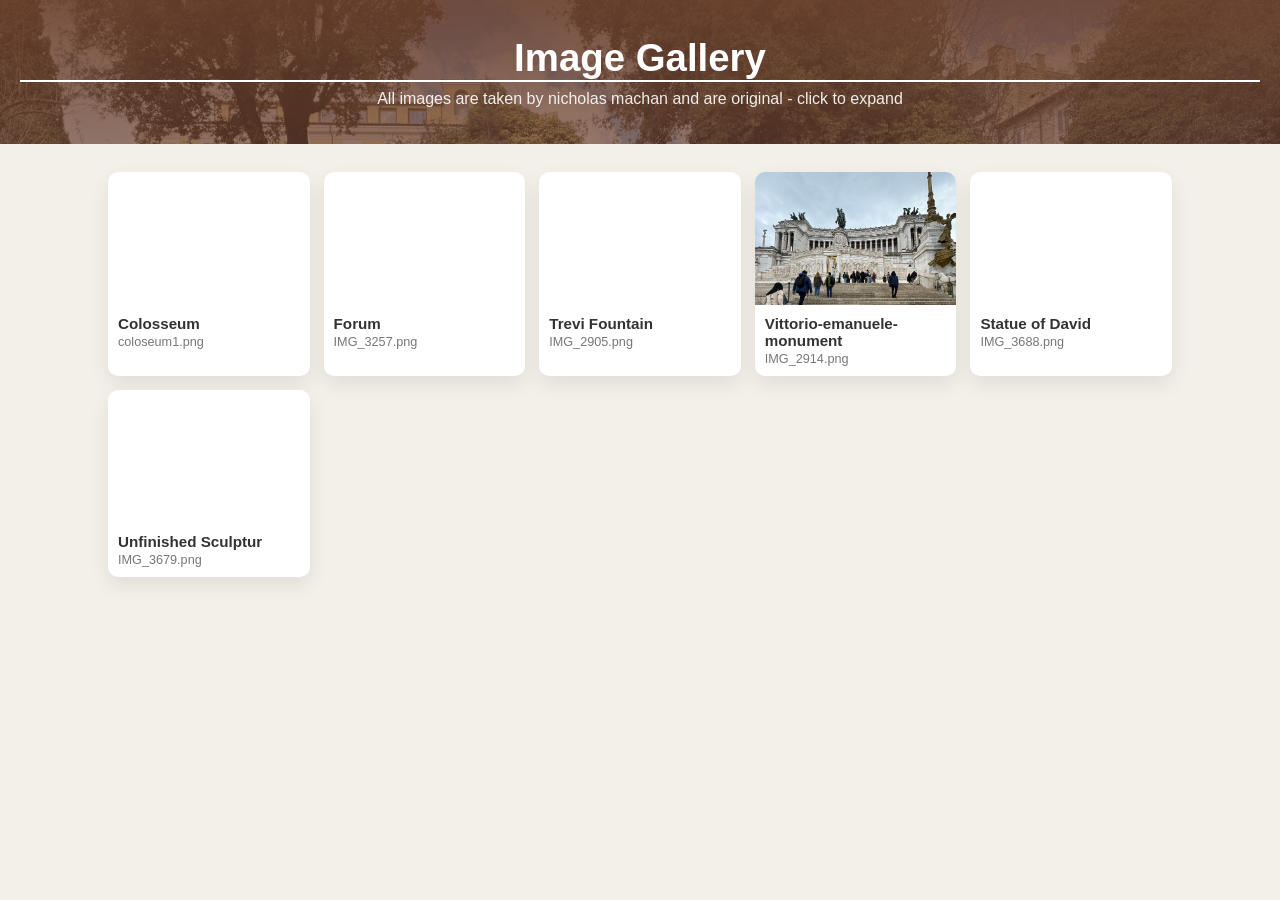
==== gallery.html @ 6375c6a1 "Create gallery.html" ====
<!doctype html>
<html lang="en">
<head>
  <meta charset="utf-8" />
  <meta name="viewport" content="width=device-width,initial-scale=1" />
  <title>Image Gallery — Ancient Rome Archive</title>
  <link rel="stylesheet" href="styles.css" />
  <style>
    /* Gallery-specific styles */
    .gallery-wrap{max-width:1100px;margin:28px auto;padding:0 18px}
    .gallery-grid{display:grid;grid-template-columns:repeat(auto-fill,minmax(180px,1fr));gap:14px}
    .img-card{background:#fff;border-radius:10px;overflow:hidden;box-shadow:0 8px 20px rgba(0,0,0,0.08);cursor:pointer;display:flex;flex-direction:column}
    .img-thumb{background-size:cover;background-position:center;padding-top:66%;width:100%}
    .img-meta{padding:10px;font-size:.95rem;color:#333}
    .img-meta small{color:#777}

    /* Modal viewer */
    .viewer{position:fixed;inset:0;display:none;align-items:center;justify-content:center;background:rgba(0,0,0,0.9);z-index:9999}
    .viewer.active{display:flex}
    .viewer img{max-width:95%;max-height:90%;border-radius:6px;box-shadow:0 18px 80px rgba(0,0,0,0.6)}
    .viewer .controls{position:fixed;top:18px;right:18px;color:#fff}
    .viewer .controls .close{background:rgba(0,0,0,0.45);padding:8px 10px;border-radius:6px;cursor:pointer}
    .viewer .nav{position:fixed;left:12px;right:12px;top:50%;display:flex;justify-content:space-between;pointer-events:none}
    .viewer .nav button{pointer-events:auto;background:rgba(255,255,255,0.06);border:0;color:#fff;padding:10px 12px;border-radius:6px;cursor:pointer}
  </style>
</head>
<body>
  <header class="site-header">
    <h1>Image Gallery</h1>
    <p class="tag">All images are taken by nicholas machan and are original - click to expand</p>
  </header>

  <main class="gallery-wrap">
    <section id="gallery" class="gallery-grid" aria-live="polite">
      <!-- cards generated by script -->
    </section>
  </main>

  <!-- Modal viewer -->
  <div id="viewer" class="viewer" role="dialog" aria-modal="true" aria-hidden="true">
    <div class="nav">
      <button id="prev" aria-label="Previous image">◀</button>
      <button id="next" aria-label="Next image">▶</button>
    </div>
    <img id="viewer-img" src="" alt="" />
    <div class="controls"><span class="close" id="close">✕</span></div>
  </div>

  <script>
    // Inline array of images to render as cards
    const IMAGES = [
      { src: 'coloseum1.png', title: 'Colosseum' },
      { src: 'IMG_3257.png', title: 'Forum' },
      { src: 'IMG_2905.png', title: 'Trevi Fountain' },
      { src: 'IMG_2914.png', title: 'Vittorio-emanuele-monument' },
      { src: 'IMG_3688.png', title: 'Statue of David' },
      { src: 'IMG_3679.png', title: 'Unfinished Sculptur' }
    ];

    const gallery = document.getElementById('gallery');
    const viewer = document.getElementById('viewer');
    const viewerImg = document.getElementById('viewer-img');
    const closeBtn = document.getElementById('close');
    const prevBtn = document.getElementById('prev');
    const nextBtn = document.getElementById('next');

    let current = -1;

    function buildGallery(){
      IMAGES.forEach((img, i)=>{
        const card = document.createElement('div');
        card.className = 'img-card';
        card.innerHTML = `
          <div class="img-thumb" style="background-image:url('${img.src}')" data-index="${i}" aria-hidden="true"></div>
          <div class="img-meta"><strong>${img.title}</strong><br/><small>${img.src}</small></div>
        `;
        card.addEventListener('click', ()=>openViewer(i));
        gallery.appendChild(card);
      });
    }

    function openViewer(index){
      const entry = IMAGES[index];
      if(!entry) return;
      current = index;
      viewerImg.src = entry.src;
      viewerImg.alt = entry.title || '';
      viewer.classList.add('active');
      viewer.setAttribute('aria-hidden', 'false');
      // focus for keyboard events
      closeBtn.focus();
    }

    function closeViewer(){
      viewer.classList.remove('active');
      viewer.setAttribute('aria-hidden', 'true');
      viewerImg.src = '';
      current = -1;
    }

    function showNext(delta){
      if(current === -1) return;
      current = (current + delta + IMAGES.length) % IMAGES.length;
      const entry = IMAGES[current];
      viewerImg.src = entry.src;
      viewerImg.alt = entry.title || '';
    }

    // Event bindings
    closeBtn.addEventListener('click', closeViewer);
    viewer.addEventListener('click', (e)=>{ if(e.target === viewer) closeViewer(); });
    prevBtn.addEventListener('click', ()=> showNext(-1));
    nextBtn.addEventListener('click', ()=> showNext(1));

    document.addEventListener('keydown', (e)=>{
      if(viewer.classList.contains('active')){
        if(e.key === 'Escape') closeViewer();
        if(e.key === 'ArrowRight') showNext(1);
        if(e.key === 'ArrowLeft') showNext(-1);
      }
    });

    // Build on load
    buildGallery();
  </script>
</body>
</html>
---- styles.css ----
/* Basic, lightweight styling */
:root{--bg:#f3efe9;--card:#fff;--accent:#6b3f2a}
*{box-sizing:border-box}
body{font-family:Segoe UI, Roboto, Arial, sans-serif;margin:0;background:var(--bg);color:#222; background-image: url('back2.png');}
.site-header{background:linear-gradient(180deg,rgba(107,63,42,0.9),rgba(107,63,42,0.7)),url('homelander.png');background-size:cover;padding:36px 20px;color:#fff;text-align:center}
.site-header h1{margin:0 0 8px;font-size:clamp(1.4rem,3vw,2.4rem);border: #222;border-bottom: 2px solid;}
.tag{opacity:.9;margin:0}
.controls{display:flex;gap:8px;padding:18px;justify-content:center}
.controls input, .controls select{padding:10px;border-radius:6px;border:1px solid #ccc}
.grid{display:grid;gap:18px;padding:20px;grid-template-columns:repeat(auto-fit,minmax(220px,1fr))}
.card{background:var(--card);padding:14px;border-radius:10px;box-shadow:0 6px 18px rgba(0,0,0,0.07);display:flex;flex-direction:column;gap:10px}
.card img{width:100%;height:140px;object-fit:cover;border-radius:8px}
.card h3{margin:0;font-size:1.05rem}
.card p{margin:0;color:#444;font-size:.95rem}
.card .meta{font-size:.85rem;color:#777}
.card a{display:inline-block;margin-top:auto;padding:8px 10px;background:var(--accent);color:#fff;text-decoration:none;border-radius:6px}
footer{text-align:center;padding:16px;color:#555}
@media (max-width:480px){.controls{flex-direction:column;padding:12px}}
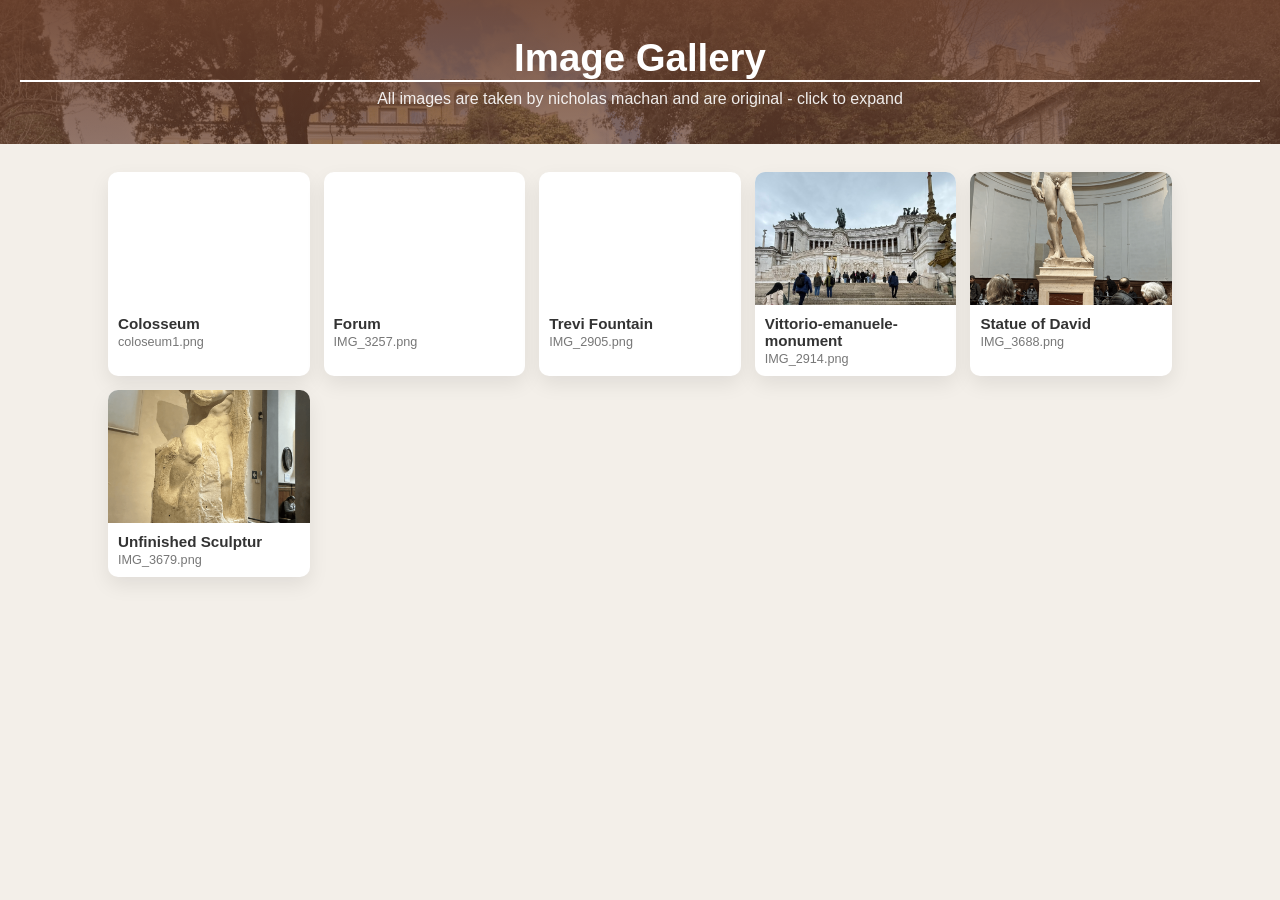
==== commit 2acb926d: "Update gallery.html" ====
--- a/gallery.html
+++ b/gallery.html
@@ -6,7 +6,6 @@
   <title>Image Gallery — Ancient Rome Archive</title>
   <link rel="stylesheet" href="styles.css" />
   <style>
-    /* Gallery-specific styles */
     .gallery-wrap{max-width:1100px;margin:28px auto;padding:0 18px}
     .gallery-grid{display:grid;grid-template-columns:repeat(auto-fill,minmax(180px,1fr));gap:14px}
     .img-card{background:#fff;border-radius:10px;overflow:hidden;box-shadow:0 8px 20px rgba(0,0,0,0.08);cursor:pointer;display:flex;flex-direction:column}
@@ -14,7 +13,6 @@
     .img-meta{padding:10px;font-size:.95rem;color:#333}
     .img-meta small{color:#777}
 
-    /* Modal viewer */
     .viewer{position:fixed;inset:0;display:none;align-items:center;justify-content:center;background:rgba(0,0,0,0.9);z-index:9999}
     .viewer.active{display:flex}
     .viewer img{max-width:95%;max-height:90%;border-radius:6px;box-shadow:0 18px 80px rgba(0,0,0,0.6)}
@@ -36,7 +34,6 @@
     </section>
   </main>
 
-  <!-- Modal viewer -->
   <div id="viewer" class="viewer" role="dialog" aria-modal="true" aria-hidden="true">
     <div class="nav">
       <button id="prev" aria-label="Previous image">◀</button>
@@ -47,7 +44,6 @@
   </div>
 
   <script>
-    // Inline array of images to render as cards
     const IMAGES = [
       { src: 'coloseum1.png', title: 'Colosseum' },
       { src: 'IMG_3257.png', title: 'Forum' },
@@ -87,7 +83,6 @@
       viewerImg.alt = entry.title || '';
       viewer.classList.add('active');
       viewer.setAttribute('aria-hidden', 'false');
-      // focus for keyboard events
       closeBtn.focus();
     }
 
@@ -106,7 +101,6 @@
       viewerImg.alt = entry.title || '';
     }
 
-    // Event bindings
     closeBtn.addEventListener('click', closeViewer);
     viewer.addEventListener('click', (e)=>{ if(e.target === viewer) closeViewer(); });
     prevBtn.addEventListener('click', ()=> showNext(-1));
@@ -120,7 +114,6 @@
       }
     });
 
-    // Build on load
     buildGallery();
   </script>
 </body>
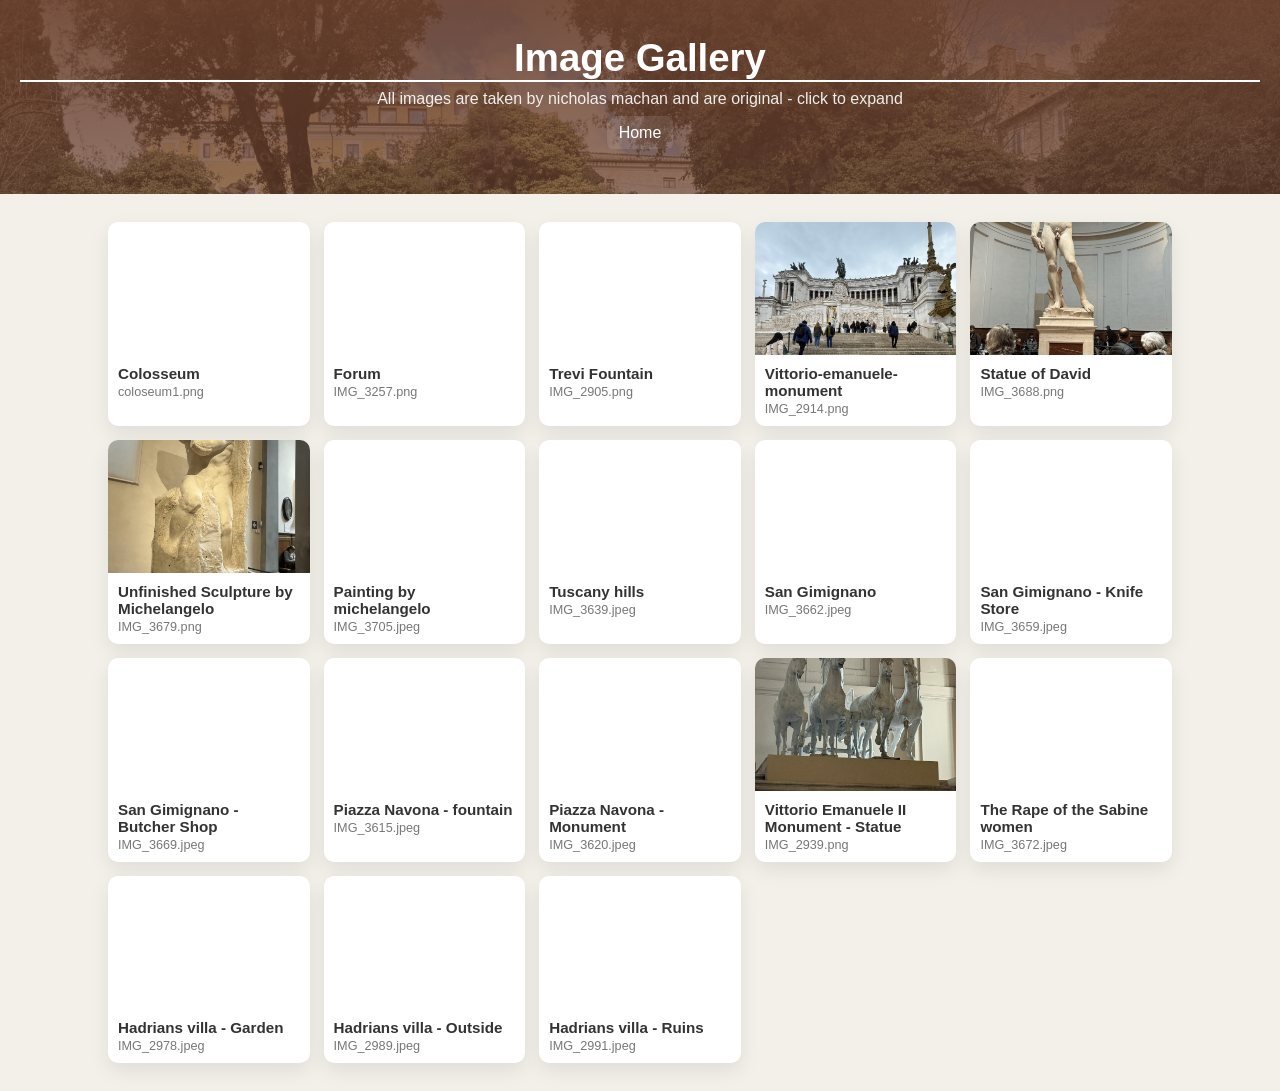
==== commit d8f482f5: "Add files via upload" ====
--- a/gallery.html
+++ b/gallery.html
@@ -1,120 +1,142 @@
-<!doctype html>
-<html lang="en">
-<head>
-  <meta charset="utf-8" />
-  <meta name="viewport" content="width=device-width,initial-scale=1" />
-  <title>Image Gallery — Ancient Rome Archive</title>
-  <link rel="stylesheet" href="styles.css" />
-  <style>
-    .gallery-wrap{max-width:1100px;margin:28px auto;padding:0 18px}
-    .gallery-grid{display:grid;grid-template-columns:repeat(auto-fill,minmax(180px,1fr));gap:14px}
-    .img-card{background:#fff;border-radius:10px;overflow:hidden;box-shadow:0 8px 20px rgba(0,0,0,0.08);cursor:pointer;display:flex;flex-direction:column}
-    .img-thumb{background-size:cover;background-position:center;padding-top:66%;width:100%}
-    .img-meta{padding:10px;font-size:.95rem;color:#333}
-    .img-meta small{color:#777}
-
-    .viewer{position:fixed;inset:0;display:none;align-items:center;justify-content:center;background:rgba(0,0,0,0.9);z-index:9999}
-    .viewer.active{display:flex}
-    .viewer img{max-width:95%;max-height:90%;border-radius:6px;box-shadow:0 18px 80px rgba(0,0,0,0.6)}
-    .viewer .controls{position:fixed;top:18px;right:18px;color:#fff}
-    .viewer .controls .close{background:rgba(0,0,0,0.45);padding:8px 10px;border-radius:6px;cursor:pointer}
-    .viewer .nav{position:fixed;left:12px;right:12px;top:50%;display:flex;justify-content:space-between;pointer-events:none}
-    .viewer .nav button{pointer-events:auto;background:rgba(255,255,255,0.06);border:0;color:#fff;padding:10px 12px;border-radius:6px;cursor:pointer}
-  </style>
-</head>
-<body>
-  <header class="site-header">
-    <h1>Image Gallery</h1>
-    <p class="tag">All images are taken by nicholas machan and are original - click to expand</p>
-  </header>
-
-  <main class="gallery-wrap">
-    <section id="gallery" class="gallery-grid" aria-live="polite">
-      <!-- cards generated by script -->
-    </section>
-  </main>
-
-  <div id="viewer" class="viewer" role="dialog" aria-modal="true" aria-hidden="true">
-    <div class="nav">
-      <button id="prev" aria-label="Previous image">◀</button>
-      <button id="next" aria-label="Next image">▶</button>
-    </div>
-    <img id="viewer-img" src="" alt="" />
-    <div class="controls"><span class="close" id="close">✕</span></div>
-  </div>
-
-  <script>
-    const IMAGES = [
-      { src: 'coloseum1.png', title: 'Colosseum' },
-      { src: 'IMG_3257.png', title: 'Forum' },
-      { src: 'IMG_2905.png', title: 'Trevi Fountain' },
-      { src: 'IMG_2914.png', title: 'Vittorio-emanuele-monument' },
-      { src: 'IMG_3688.png', title: 'Statue of David' },
-      { src: 'IMG_3679.png', title: 'Unfinished Sculptur' }
-    ];
-
-    const gallery = document.getElementById('gallery');
-    const viewer = document.getElementById('viewer');
-    const viewerImg = document.getElementById('viewer-img');
-    const closeBtn = document.getElementById('close');
-    const prevBtn = document.getElementById('prev');
-    const nextBtn = document.getElementById('next');
-
-    let current = -1;
-
-    function buildGallery(){
-      IMAGES.forEach((img, i)=>{
-        const card = document.createElement('div');
-        card.className = 'img-card';
-        card.innerHTML = `
-          <div class="img-thumb" style="background-image:url('${img.src}')" data-index="${i}" aria-hidden="true"></div>
-          <div class="img-meta"><strong>${img.title}</strong><br/><small>${img.src}</small></div>
-        `;
-        card.addEventListener('click', ()=>openViewer(i));
-        gallery.appendChild(card);
-      });
-    }
-
-    function openViewer(index){
-      const entry = IMAGES[index];
-      if(!entry) return;
-      current = index;
-      viewerImg.src = entry.src;
-      viewerImg.alt = entry.title || '';
-      viewer.classList.add('active');
-      viewer.setAttribute('aria-hidden', 'false');
-      closeBtn.focus();
-    }
-
-    function closeViewer(){
-      viewer.classList.remove('active');
-      viewer.setAttribute('aria-hidden', 'true');
-      viewerImg.src = '';
-      current = -1;
-    }
-
-    function showNext(delta){
-      if(current === -1) return;
-      current = (current + delta + IMAGES.length) % IMAGES.length;
-      const entry = IMAGES[current];
-      viewerImg.src = entry.src;
-      viewerImg.alt = entry.title || '';
-    }
-
-    closeBtn.addEventListener('click', closeViewer);
-    viewer.addEventListener('click', (e)=>{ if(e.target === viewer) closeViewer(); });
-    prevBtn.addEventListener('click', ()=> showNext(-1));
-    nextBtn.addEventListener('click', ()=> showNext(1));
-
-    document.addEventListener('keydown', (e)=>{
-      if(viewer.classList.contains('active')){
-        if(e.key === 'Escape') closeViewer();
-        if(e.key === 'ArrowRight') showNext(1);
-        if(e.key === 'ArrowLeft') showNext(-1);
-      }
-    });
-
-    buildGallery();
-  </script>
-</body>
-</html>
+<!doctype html>
+<html lang="en">
+<head>
+  <meta charset="utf-8" />
+  <meta name="viewport" content="width=device-width,initial-scale=1" />
+  <title>Image Gallery — Ancient Rome Archive</title>
+  <link rel="stylesheet" href="styles.css" />
+  <style>
+    .gallery-wrap{max-width:1100px;margin:28px auto;padding:0 18px}
+    .gallery-grid{display:grid;grid-template-columns:repeat(auto-fill,minmax(180px,1fr));gap:14px}
+    .img-card{background:#fff;border-radius:10px;overflow:hidden;box-shadow:0 8px 20px rgba(0,0,0,0.08);cursor:pointer;display:flex;flex-direction:column}
+    .img-thumb{background-size:cover;background-position:center;padding-top:66%;width:100%}
+    .img-meta{padding:10px;font-size:.95rem;color:#333}
+    .img-meta small{color:#777}
+
+    .viewer{position:fixed;inset:0;display:none;align-items:center;justify-content:center;background:rgba(0,0,0,0.9);z-index:9999}
+    .viewer.active{display:flex}
+    .viewer img{max-width:95%;max-height:90%;border-radius:6px;box-shadow:0 18px 80px rgba(0,0,0,0.6)}
+    .viewer .controls{position:fixed;top:18px;right:18px;color:#fff}
+    .viewer .controls .close{background:rgba(0,0,0,0.45);padding:8px 10px;border-radius:6px;cursor:pointer}
+    .viewer .nav{position:fixed;left:12px;right:12px;top:50%;display:flex;justify-content:space-between;pointer-events:none}
+    .viewer .nav button{pointer-events:auto;background:rgba(255,255,255,0.06);border:0;color:#fff;padding:10px 12px;border-radius:6px;cursor:pointer}
+    .backb {
+      background: rgba(255, 255, 255, 0.1);
+      border: 0;
+      border-radius: 6px;
+      color: #fff;
+      padding: 8px 12px;
+      text-decoration: none;
+      transition: background 0.3s;
+    }
+  </style>
+</head>
+<body>
+  <header class="site-header">
+    <h1>Image Gallery</h1>
+    <p class="tag">All images are taken by nicholas machan and are original - click to expand</p>
+    <p><a class="backb" href="https://wolfdream225-creator.github.io/index.html">Home</a></p>
+  </header>
+
+  <main class="gallery-wrap">
+    <section id="gallery" class="gallery-grid" aria-live="polite">
+      <!-- cards generated by script -->
+    </section>
+  </main>
+
+  <div id="viewer" class="viewer" role="dialog" aria-modal="true" aria-hidden="true">
+    <div class="nav">
+      <button id="prev" aria-label="Previous image">◀</button>
+      <button id="next" aria-label="Next image">▶</button>
+    </div>
+    <img id="viewer-img" src="" alt="" />
+    <div class="controls"><span class="close" id="close">✕</span></div>
+  </div>
+
+  <script>
+    const IMAGES = [
+      { src: 'coloseum1.png', title: 'Colosseum' },
+      { src: 'IMG_3257.png', title: 'Forum' },
+      { src: 'IMG_2905.png', title: 'Trevi Fountain' },
+      { src: 'IMG_2914.png', title: 'Vittorio-emanuele-monument' },
+      { src: 'IMG_3688.png', title: 'Statue of David' },
+      { src: 'IMG_3679.png', title: 'Unfinished Sculpture by Michelangelo' },
+      { src: 'IMG_3705.jpeg', title: 'Painting by michelangelo'},
+      { src: 'IMG_3639.jpeg', title: 'Tuscany hills' },
+      { src: 'IMG_3662.jpeg', title: 'San Gimignano' },
+      { src: 'IMG_3659.jpeg', title: 'San Gimignano - Knife Store' },
+      { src: 'IMG_3669.jpeg', title: 'San Gimignano - Butcher Shop' },
+      { src: 'IMG_3615.jpeg', title: 'Piazza Navona - fountain' },
+      { src: 'IMG_3620.jpeg', title: 'Piazza Navona - Monument' },
+      { src: 'IMG_2939.png', title: 'Vittorio Emanuele II Monument - Statue' },
+      { src: 'IMG_3672.jpeg', title: 'The Rape of the Sabine women' },
+      { src: 'IMG_2978.jpeg', title: 'Hadrians villa - Garden'},
+      { src: 'IMG_2989.jpeg', title: 'Hadrians villa - Outside'},
+      { src: 'IMG_2991.jpeg', title: 'Hadrians villa - Ruins'},
+    ];
+
+    const gallery = document.getElementById('gallery');
+    const viewer = document.getElementById('viewer');
+    const viewerImg = document.getElementById('viewer-img');
+    const closeBtn = document.getElementById('close');
+    const prevBtn = document.getElementById('prev');
+    const nextBtn = document.getElementById('next');
+
+    let current = -1;
+
+    function buildGallery(){
+      IMAGES.forEach((img, i)=>{
+        const card = document.createElement('div');
+        card.className = 'img-card';
+        card.innerHTML = `
+          <div class="img-thumb" style="background-image:url('${img.src}')" data-index="${i}" aria-hidden="true"></div>
+          <div class="img-meta"><strong>${img.title}</strong><br/><small>${img.src}</small></div>
+        `;
+        card.addEventListener('click', ()=>openViewer(i));
+        gallery.appendChild(card);
+      });
+    }
+
+    function openViewer(index){
+      const entry = IMAGES[index];
+      if(!entry) return;
+      current = index;
+      viewerImg.src = entry.src;
+      viewerImg.alt = entry.title || '';
+      viewer.classList.add('active');
+      viewer.setAttribute('aria-hidden', 'false');
+      closeBtn.focus();
+    }
+
+    function closeViewer(){
+      viewer.classList.remove('active');
+      viewer.setAttribute('aria-hidden', 'true');
+      viewerImg.src = '';
+      current = -1;
+    }
+
+    function showNext(delta){
+      if(current === -1) return;
+      current = (current + delta + IMAGES.length) % IMAGES.length;
+      const entry = IMAGES[current];
+      viewerImg.src = entry.src;
+      viewerImg.alt = entry.title || '';
+    }
+
+    closeBtn.addEventListener('click', closeViewer);
+    viewer.addEventListener('click', (e)=>{ if(e.target === viewer) closeViewer(); });
+    prevBtn.addEventListener('click', ()=> showNext(-1));
+    nextBtn.addEventListener('click', ()=> showNext(1));
+
+    document.addEventListener('keydown', (e)=>{
+      if(viewer.classList.contains('active')){
+        if(e.key === 'Escape') closeViewer();
+        if(e.key === 'ArrowRight') showNext(1);
+        if(e.key === 'ArrowLeft') showNext(-1);
+      }
+    });
+
+    buildGallery();
+  </script>
+</body>
+</html>
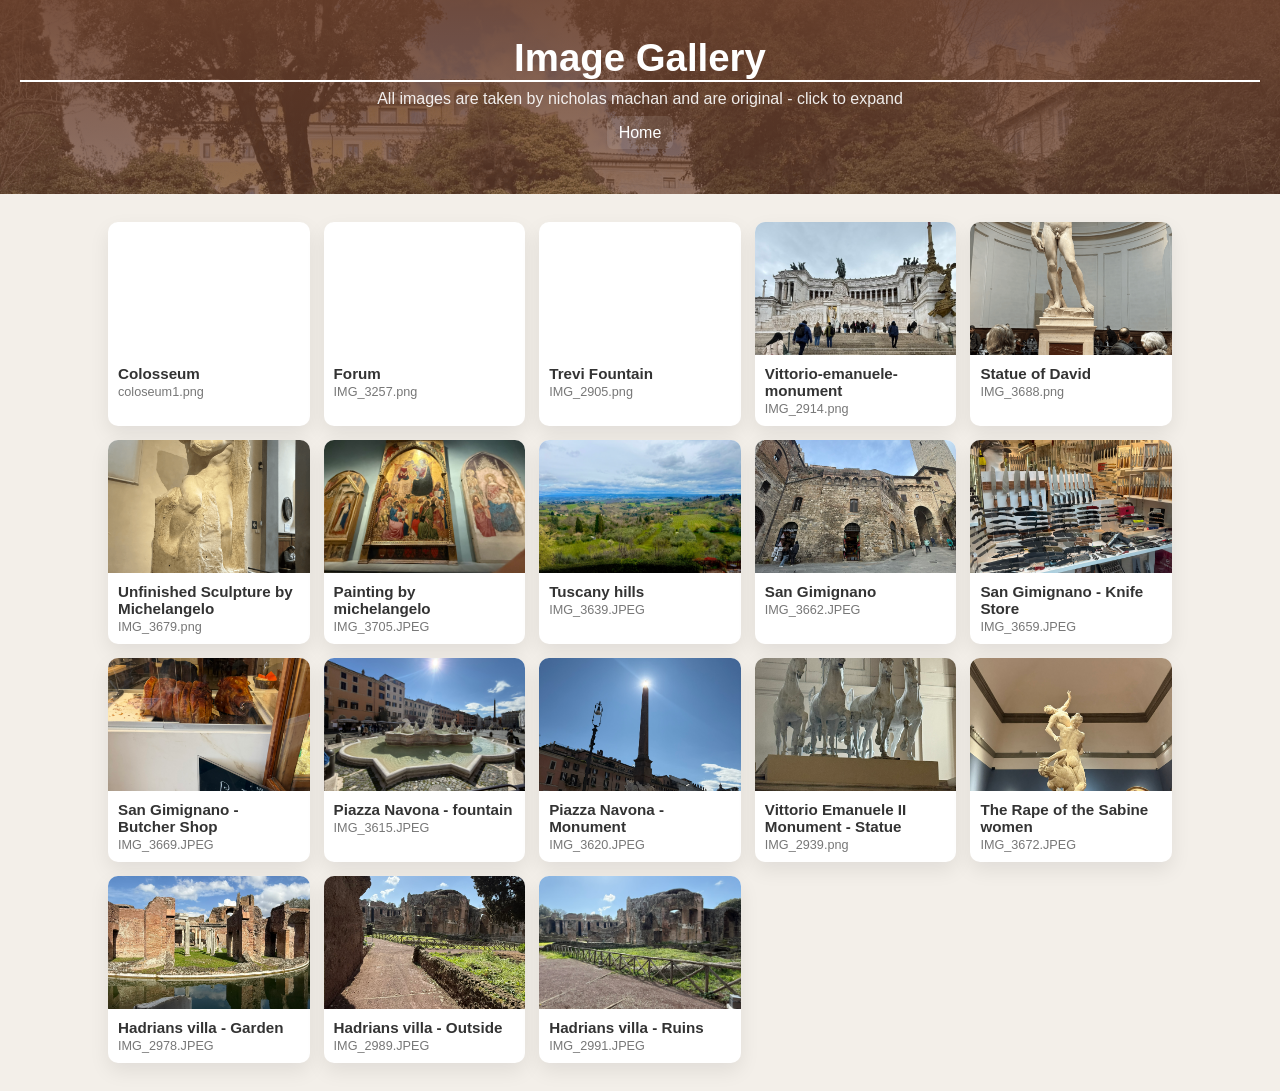
==== commit 748d0e1a: "Update gallery.html" ====
--- a/gallery.html
+++ b/gallery.html
@@ -61,18 +61,18 @@
       { src: 'IMG_2914.png', title: 'Vittorio-emanuele-monument' },
       { src: 'IMG_3688.png', title: 'Statue of David' },
       { src: 'IMG_3679.png', title: 'Unfinished Sculpture by Michelangelo' },
-      { src: 'IMG_3705.jpeg', title: 'Painting by michelangelo'},
-      { src: 'IMG_3639.jpeg', title: 'Tuscany hills' },
-      { src: 'IMG_3662.jpeg', title: 'San Gimignano' },
-      { src: 'IMG_3659.jpeg', title: 'San Gimignano - Knife Store' },
-      { src: 'IMG_3669.jpeg', title: 'San Gimignano - Butcher Shop' },
-      { src: 'IMG_3615.jpeg', title: 'Piazza Navona - fountain' },
-      { src: 'IMG_3620.jpeg', title: 'Piazza Navona - Monument' },
+      { src: 'IMG_3705.JPEG', title: 'Painting by michelangelo'},
+      { src: 'IMG_3639.JPEG', title: 'Tuscany hills' },
+      { src: 'IMG_3662.JPEG', title: 'San Gimignano' },
+      { src: 'IMG_3659.JPEG', title: 'San Gimignano - Knife Store' },
+      { src: 'IMG_3669.JPEG', title: 'San Gimignano - Butcher Shop' },
+      { src: 'IMG_3615.JPEG', title: 'Piazza Navona - fountain' },
+      { src: 'IMG_3620.JPEG', title: 'Piazza Navona - Monument' },
       { src: 'IMG_2939.png', title: 'Vittorio Emanuele II Monument - Statue' },
-      { src: 'IMG_3672.jpeg', title: 'The Rape of the Sabine women' },
-      { src: 'IMG_2978.jpeg', title: 'Hadrians villa - Garden'},
-      { src: 'IMG_2989.jpeg', title: 'Hadrians villa - Outside'},
-      { src: 'IMG_2991.jpeg', title: 'Hadrians villa - Ruins'},
+      { src: 'IMG_3672.JPEG', title: 'The Rape of the Sabine women' },
+      { src: 'IMG_2978.JPEG', title: 'Hadrians villa - Garden'},
+      { src: 'IMG_2989.JPEG', title: 'Hadrians villa - Outside'},
+      { src: 'IMG_2991.JPEG', title: 'Hadrians villa - Ruins'},
     ];
 
     const gallery = document.getElementById('gallery');
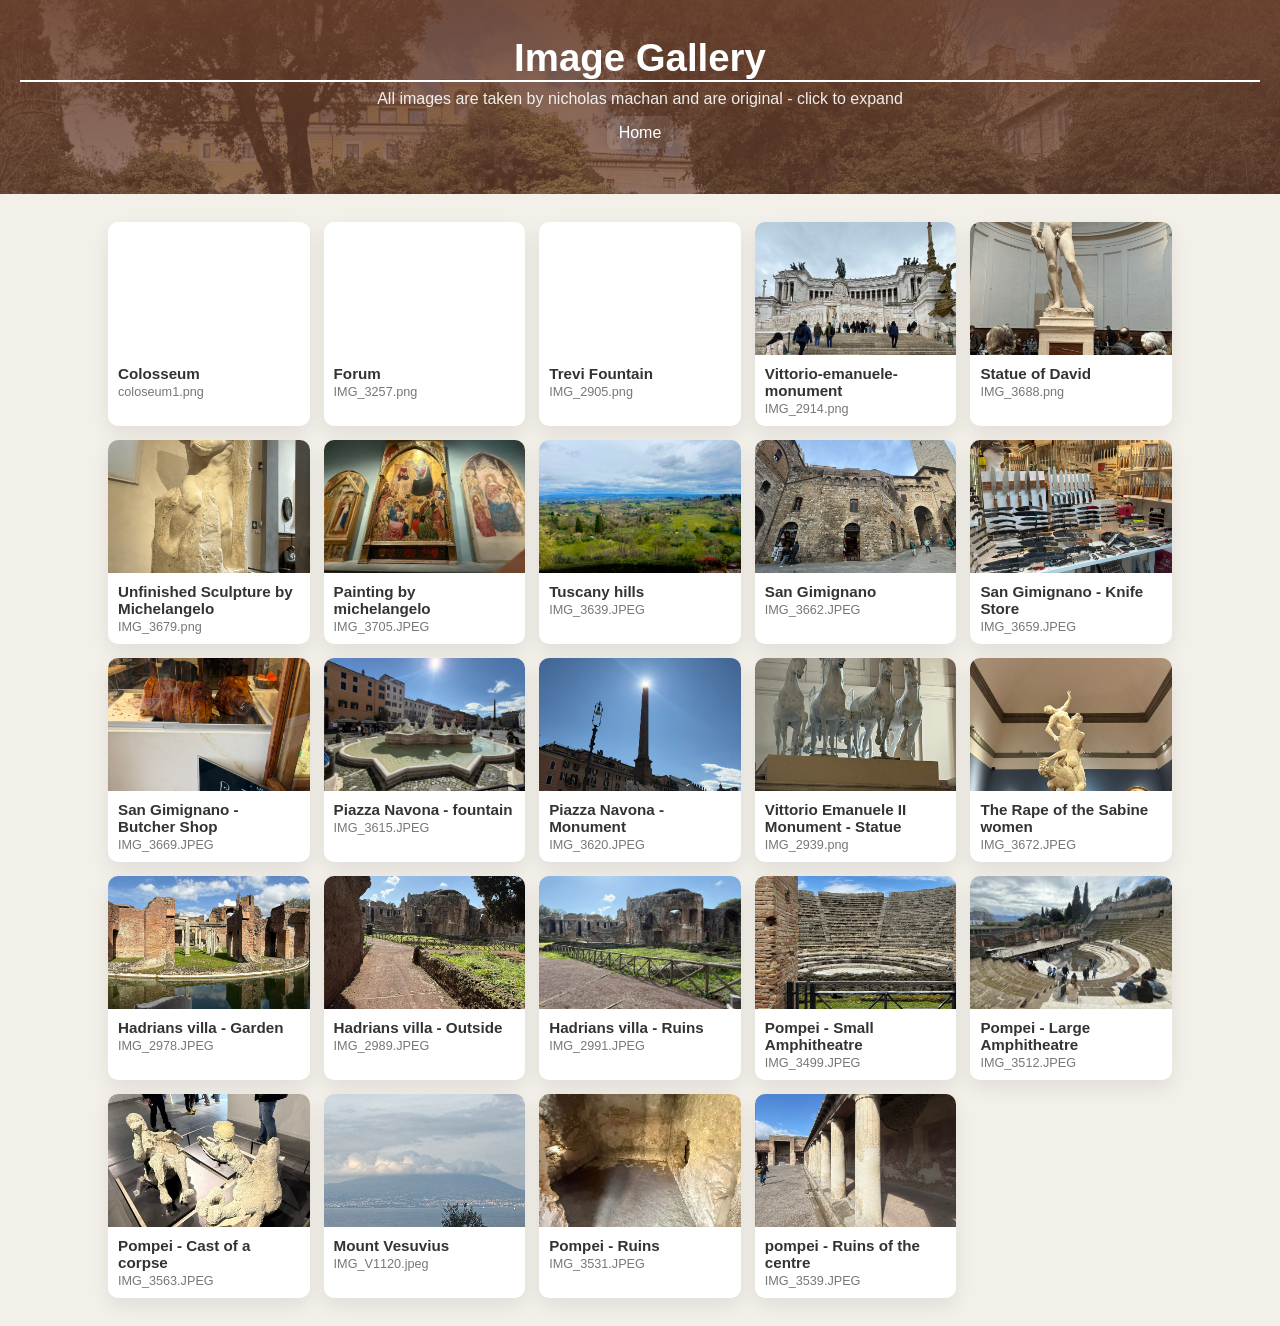
==== commit 062c9d00: "Update gallery.html" ====
--- a/gallery.html
+++ b/gallery.html
@@ -73,6 +73,12 @@
       { src: 'IMG_2978.JPEG', title: 'Hadrians villa - Garden'},
       { src: 'IMG_2989.JPEG', title: 'Hadrians villa - Outside'},
       { src: 'IMG_2991.JPEG', title: 'Hadrians villa - Ruins'},
+      { src: 'IMG_3499.JPEG', title: 'Pompei - Small Amphitheatre'},
+      { src: 'IMG_3512.JPEG', title: 'Pompei - Large Amphitheatre'},
+      { src: 'IMG_3563.JPEG', title: 'Pompei - Cast of a corpse'},
+      { src: 'IMG_V1120.jpeg', title: 'Mount Vesuvius'},
+      { src: 'IMG_3531.JPEG', title: 'Pompei - Ruins'},
+      { src: 'IMG_3539.JPEG', title: 'pompei - Ruins of the centre'},
     ];
 
     const gallery = document.getElementById('gallery');
--- a/styles.css
+++ b/styles.css
@@ -7,8 +7,12 @@
 .tag{opacity:.9;margin:0}
 .controls{display:flex;gap:8px;padding:18px;justify-content:center}
 .controls input, .controls select{padding:10px;border-radius:6px;border:1px solid #ccc}
-.grid{display:grid;gap:18px;padding:20px;grid-template-columns:repeat(auto-fit,minmax(220px,1fr))}
-.card{background:var(--card);padding:14px;border-radius:10px;box-shadow:0 6px 18px rgba(0,0,0,0.07);display:flex;flex-direction:column;gap:10px}
+.grid{
+  display:grid;
+  gap:18px;
+  padding:20px;
+  grid-template-columns: repeat(4, 1fr);
+}.card{background:var(--card);padding:14px;border-radius:10px;box-shadow:0 6px 18px rgba(0,0,0,0.07);display:flex;flex-direction:column;gap:10px}
 .card img{width:100%;height:140px;object-fit:cover;border-radius:8px}
 .card h3{margin:0;font-size:1.05rem}
 .card p{margin:0;color:#444;font-size:.95rem}
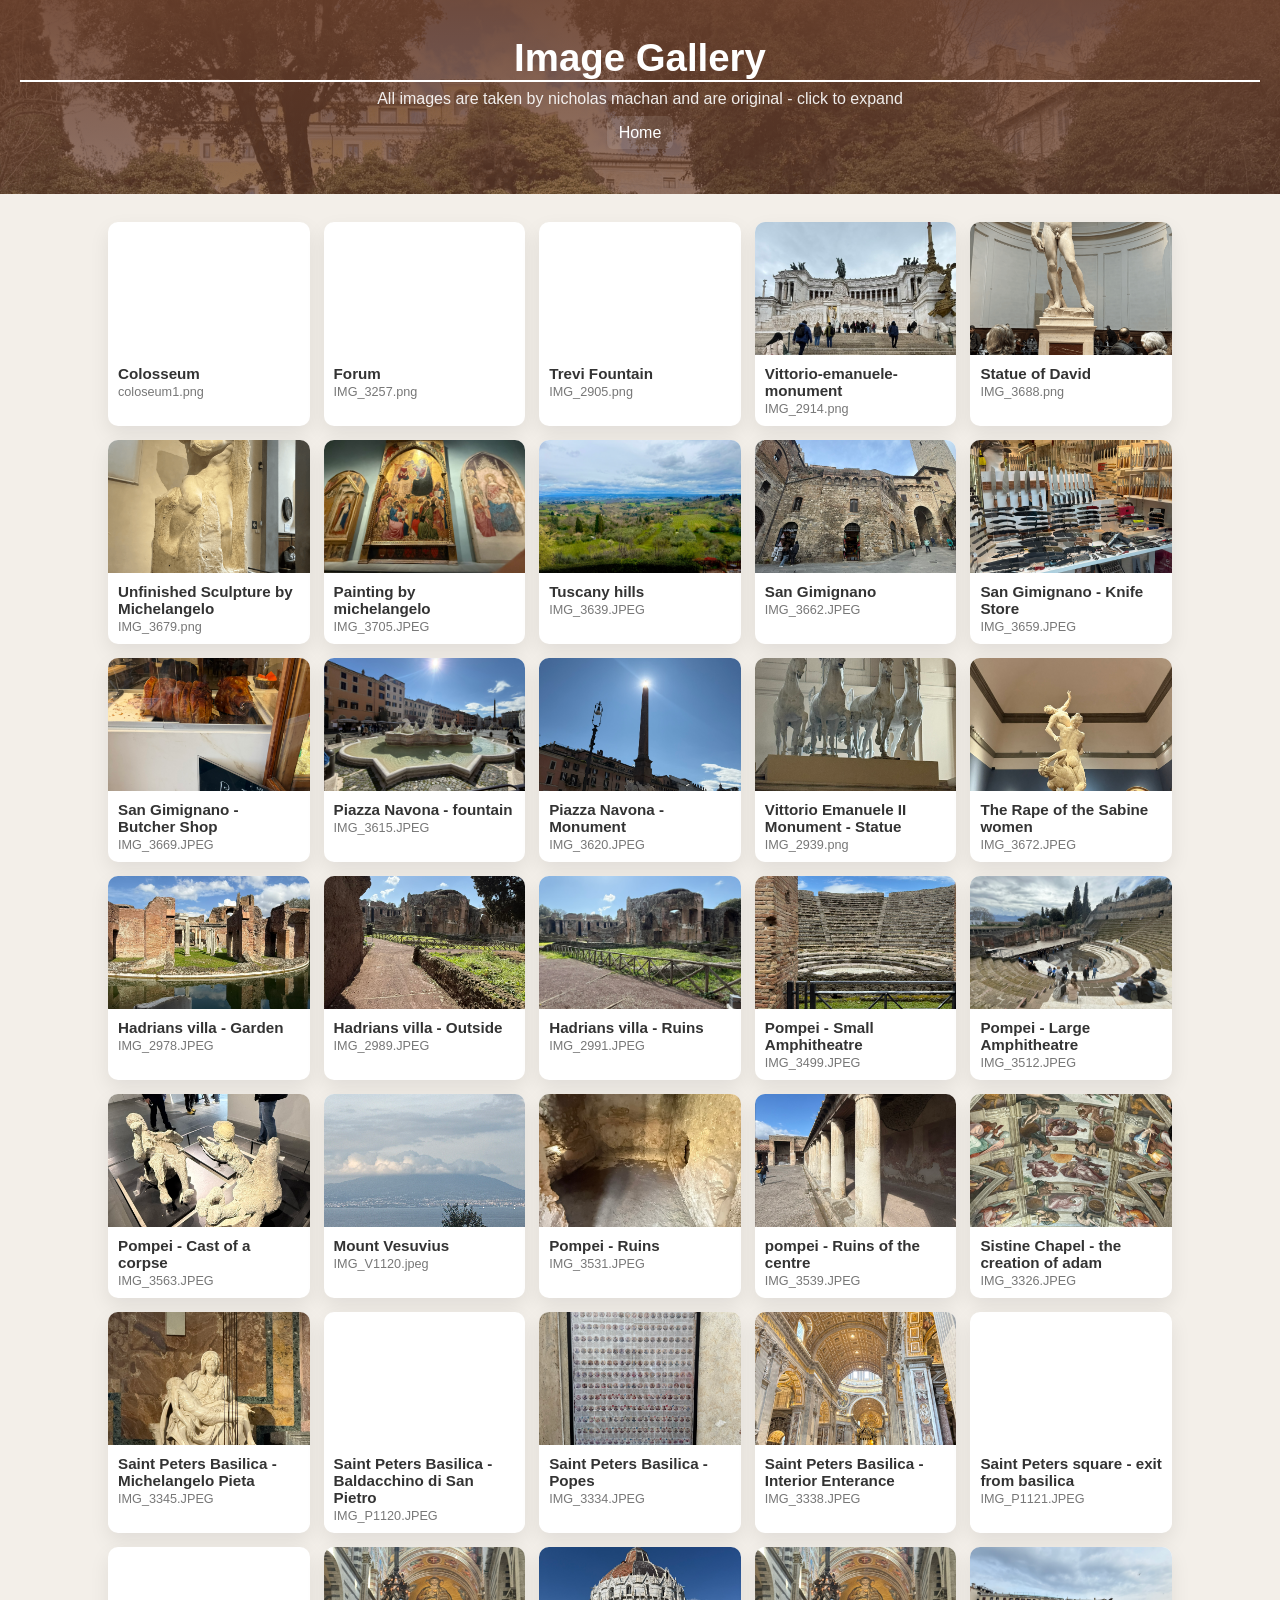
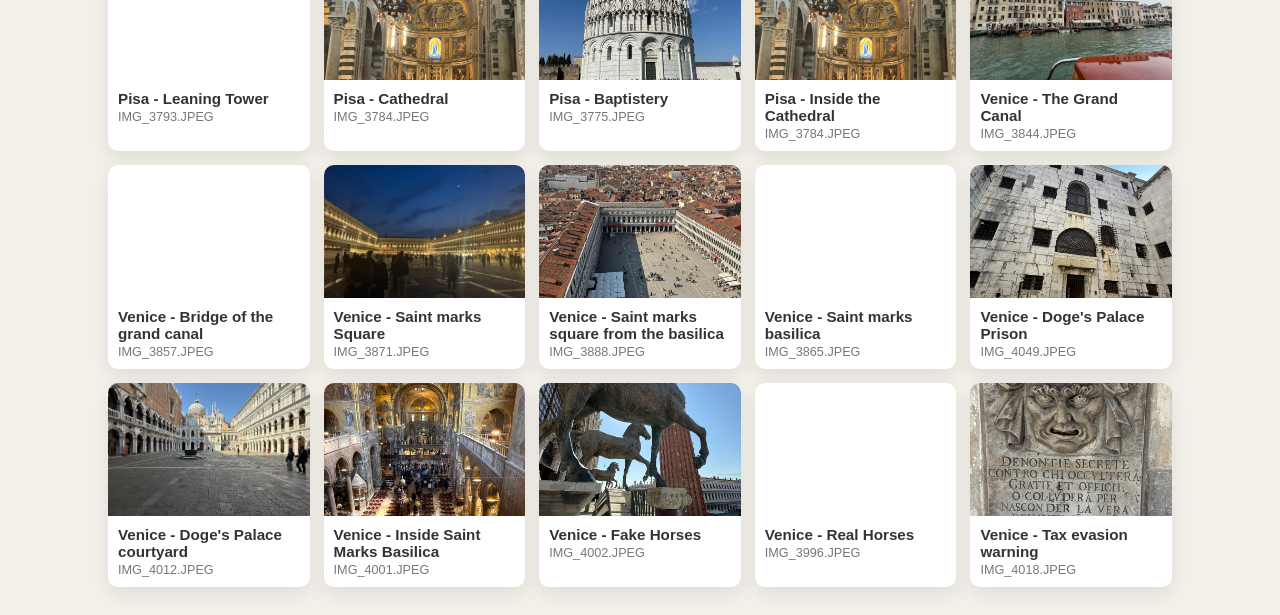
==== commit aad25d34: "Update gallery.html" ====
--- a/gallery.html
+++ b/gallery.html
@@ -79,6 +79,27 @@
       { src: 'IMG_V1120.jpeg', title: 'Mount Vesuvius'},
       { src: 'IMG_3531.JPEG', title: 'Pompei - Ruins'},
       { src: 'IMG_3539.JPEG', title: 'pompei - Ruins of the centre'},
+      { src: 'IMG_3326.JPEG', title: 'Sistine Chapel - the creation of adam'},
+      { src: 'IMG_3345.JPEG', title: 'Saint Peters Basilica - Michelangelo Pieta'},
+      { src: 'IMG_P1120.JPEG', title: 'Saint Peters Basilica - Baldacchino di San Pietro'},
+      { src: 'IMG_3334.JPEG', title: 'Saint Peters Basilica - Popes'},
+      { src: 'IMG_3338.JPEG', title: 'Saint Peters Basilica - Interior Enterance'},
+      { src: 'IMG_P1121.JPEG', title: 'Saint Peters square - exit from basilica'},
+      { src: 'IMG_3793.JPEG', title: 'Pisa - Leaning Tower'},
+      { src: 'IMG_3784.JPEG', title: 'Pisa - Cathedral'},
+      { src: 'IMG_3775.JPEG', title: 'Pisa - Baptistery'},
+      { src: 'IMG_3784.JPEG', title: 'Pisa - Inside the Cathedral'},
+      { src: 'IMG_3844.JPEG', title: 'Venice - The Grand Canal' },
+      { src: 'IMG_3857.JPEG', title: 'Venice - Bridge of the grand canal' },
+      { src: 'IMG_3871.JPEG', title: 'Venice - Saint marks Square' },
+      { src: 'IMG_3888.JPEG', title: 'Venice - Saint marks square from the basilica' },
+      { src: 'IMG_3865.JPEG', title: 'Venice - Saint marks basilica' },
+      { src: 'IMG_4049.JPEG', title: 'Venice - Doge\'s Palace Prison' },
+      { src: 'IMG_4012.JPEG', title: 'Venice - Doge\'s Palace courtyard' },
+      { src: 'IMG_4001.JPEG', title: 'Venice - Inside Saint Marks Basilica' },
+      { src: 'IMG_4002.JPEG', title: 'Venice - Fake Horses' },
+      { src: 'IMG_3996.JPEG', title: 'Venice - Real Horses' },
+      { src: 'IMG_4018.JPEG', title: 'Venice - Tax evasion warning' },
     ];
 
     const gallery = document.getElementById('gallery');
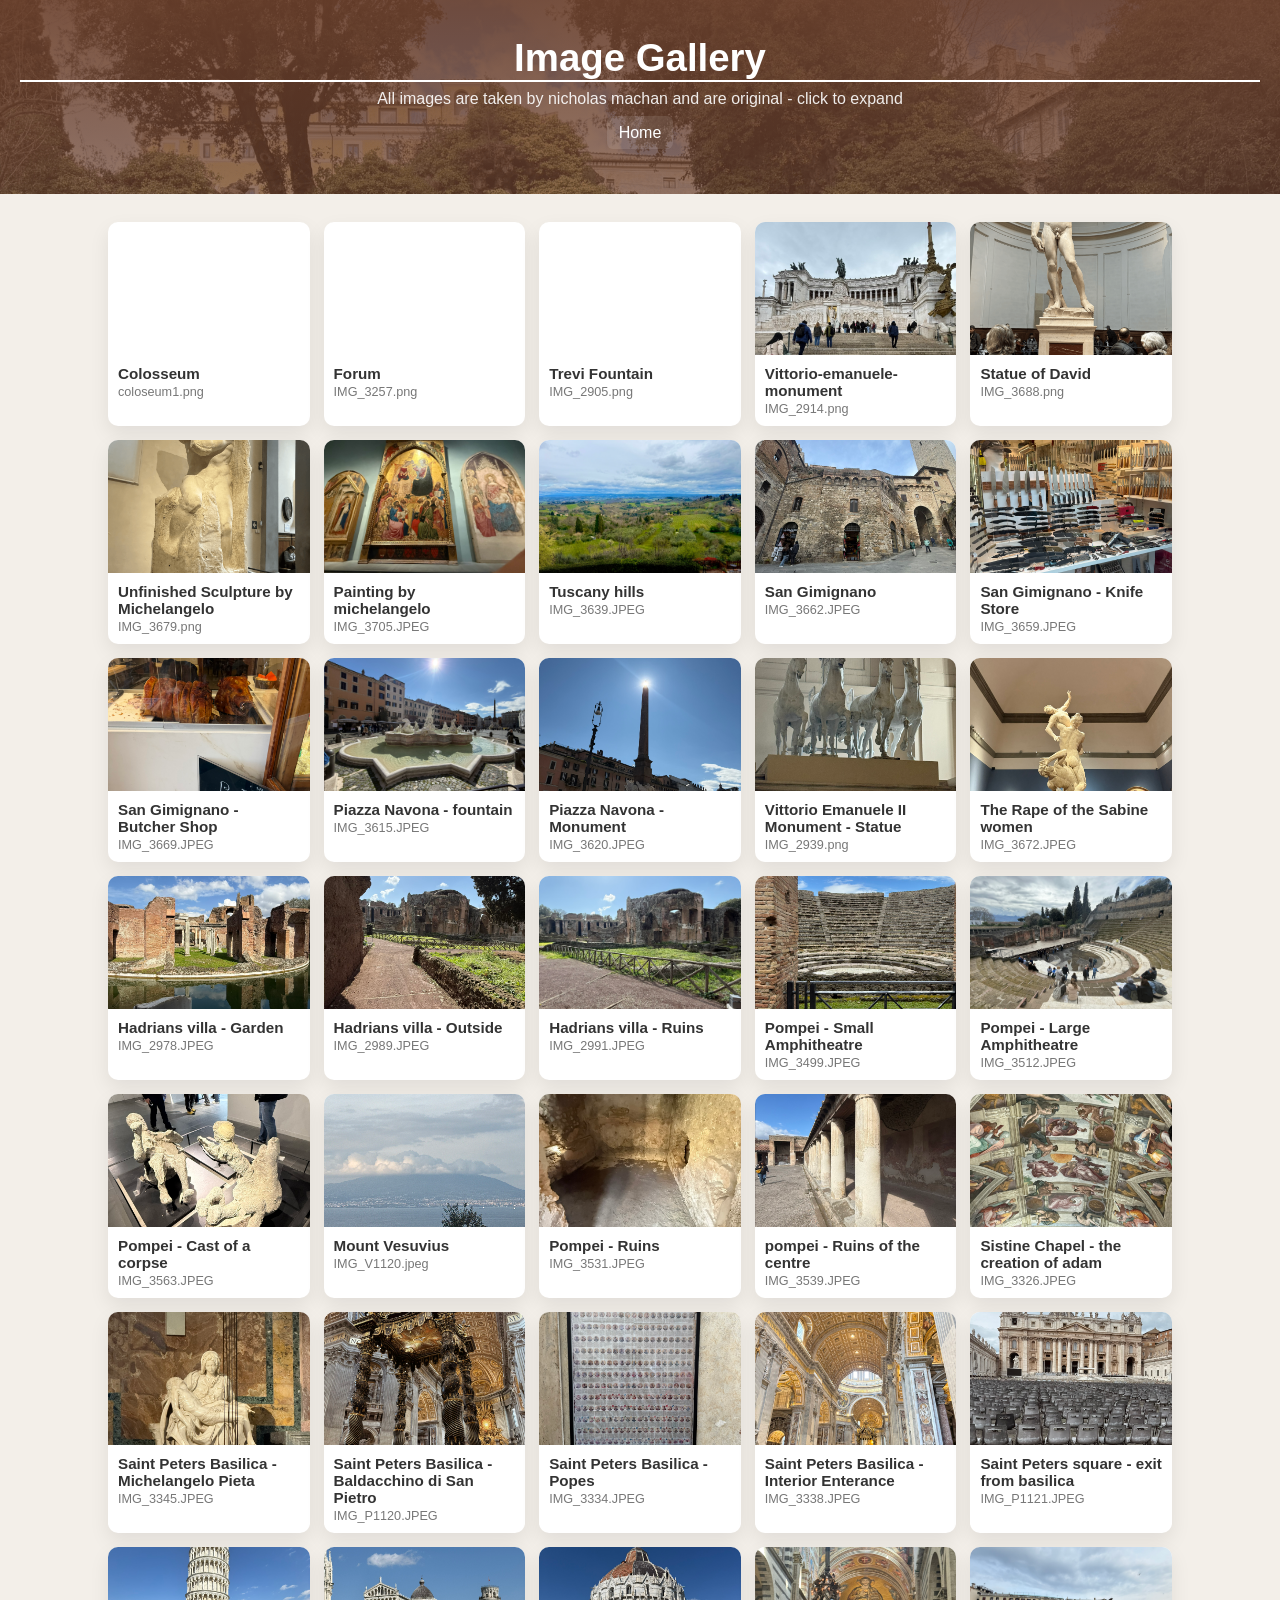
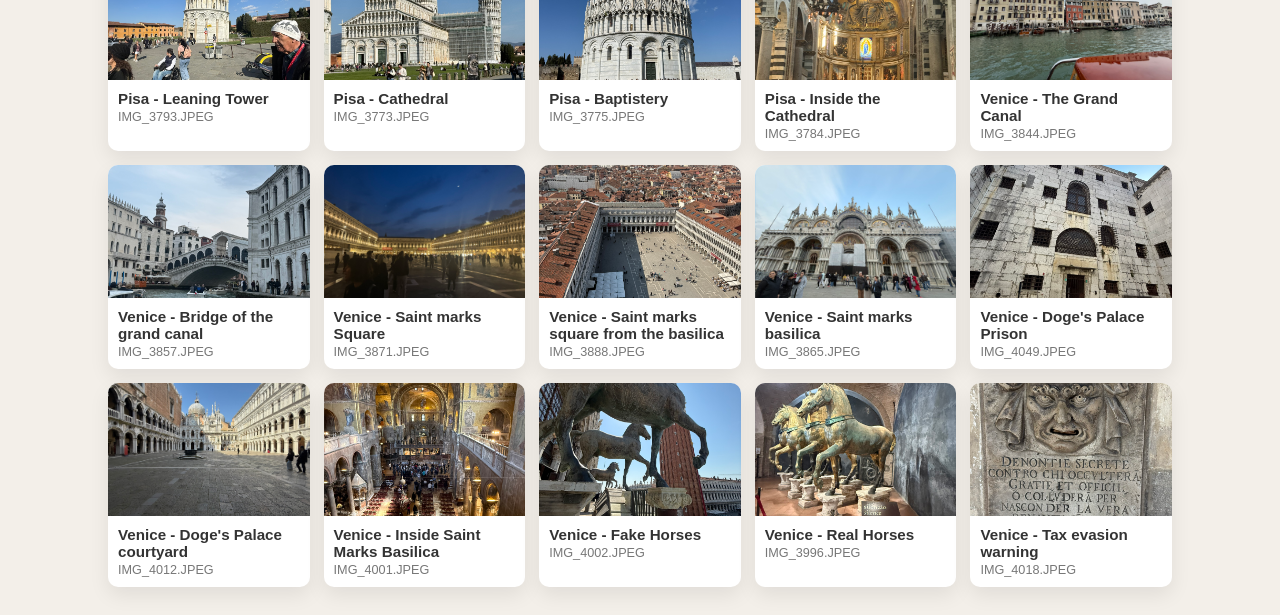
==== commit c6b2707f: "Update gallery.html" ====
--- a/gallery.html
+++ b/gallery.html
@@ -86,7 +86,7 @@
       { src: 'IMG_3338.JPEG', title: 'Saint Peters Basilica - Interior Enterance'},
       { src: 'IMG_P1121.JPEG', title: 'Saint Peters square - exit from basilica'},
       { src: 'IMG_3793.JPEG', title: 'Pisa - Leaning Tower'},
-      { src: 'IMG_3784.JPEG', title: 'Pisa - Cathedral'},
+      { src: 'IMG_3773.JPEG', title: 'Pisa - Cathedral'},
       { src: 'IMG_3775.JPEG', title: 'Pisa - Baptistery'},
       { src: 'IMG_3784.JPEG', title: 'Pisa - Inside the Cathedral'},
       { src: 'IMG_3844.JPEG', title: 'Venice - The Grand Canal' },
